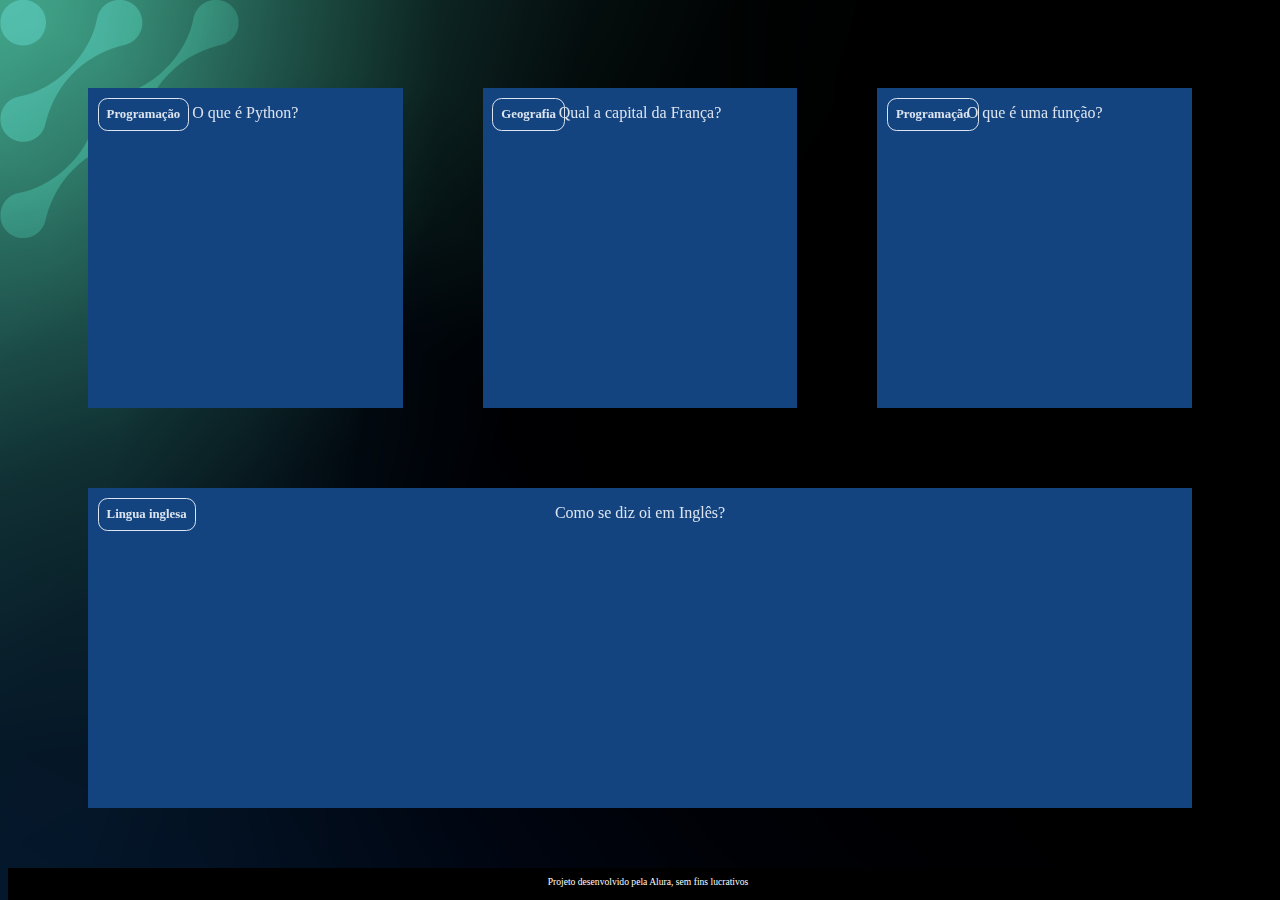
==== FlashCard-Ariel-main/FLASHCARD-Ariel/index.html @ 95237bbc "Add files via upload" ====
<!DOCTYPE html>
<html lang="pt-br">
<head>
    <meta charset="UTF-8">
    <meta name="viewport" content="width=device-width, initial-scale=1.0">
    <link rel="stylesheet" href="assets/style.css">
    <title>Flashcard-Ariel</title>
</head>
<body>
    <main>
        <section id="container">
            <!-- <article class="cartao">
                <div class="cartao_conteudo">
                    <h3>Programação</h3>
                    <div class="cartao_conteudo_pergunta">
                        <p>O que é JavaScript?</p>
                    </div>
                    <div class="cartao_conteudo_resposta">
                        <p>O JavaScript é uma linguagem de programação</p>
                    </div>
                </div>
            </article> -->
        </section>
    </main>
    <footer>
        <p>Projeto desenvolvido pela Alura, sem fins lucrativos</p>
    </footer>
    <script src="App.js"></script>
    <script src="perguntas.js"></script>
</body>
</html>
---- FlashCard-Ariel-main/FLASHCARD-Ariel/assets/style.css ----
:root {
    --text-color: #DBE4EF;
    --card-front-color: #144480;
    --card-back-color: #00F4BF;
}

body {
    background: url('../assets/img/bg-desktop.webp');
    font-family: Bai Jamjuree;
}

#container {
    display: flex; 
    flex-wrap: wrap;
    justify-content: space-between;
    padding: 4rem;
    gap: 3rem;
}

.cartao {
    margin: 1rem 1rem;
    height: 20rem;
    flex-grow: 1;
    flex-basis: calc(33% - 6rem);
}
.cartao_conteudo {
    background-color: var(--card-front-color);
    text-align: center;
    height: 100%;
    transform-style: preserve-3d;
    transition: transform 300ms ease-in-out;
}

.cartao_conteudo h3 {
    color: var(--text-color);
    border: 1px solid var(--text-color);
    text-align: left;
    padding: 0.5rem;
    position: absolute;
    margin: 0.6rem;
    border-radius: 0.6rem;
    font-size: 1vw;
    backface-visibility: hidden;
}

.cartao_conteudo_pergunta p {
    color: var(--text-color);
    font-weight: 500;
}

.cartao_conteudo_resposta p {
    color: var(--card-back-color);
    font-weight: 700;
}

.cartao.active .cartao_conteudo {
    transform: rotateY(180deg);
}

.cartao_conteudo_pergunta,
.cartao_conteudo_resposta {
    backface-visibility: hidden;
    position: absolute;
    height: 100%;
    width: 100%;
    box-sizing: border-box;
}

.cartao_conteudo_resposta{
    transform: rotateY(180deg);
    background-color: rgba(0, 244, 191, 0.2);
    border: 4px solid var(--card-back-color);
}

footer {
    background-color: black;
    color: white;
    position: fixed;
    bottom: 0;
    width: 100%;
    height: 2rem;
}

footer p {
    text-align: center;
    font-size: 0.6rem;
    margin-top: 0.5rem;
}

@media (max-width: 560px) {

    body {
        background: url('../assets/img/bg-mobile.webp');
    }

    .cartao {
        flex: 1 0 calc(100% - 1rem);
    }

    .cartao_conteudo h3 {
        font-size: 3vw;
    }

    .cartao_conteudo p {
        font-size: 3.8vw;
    }

}
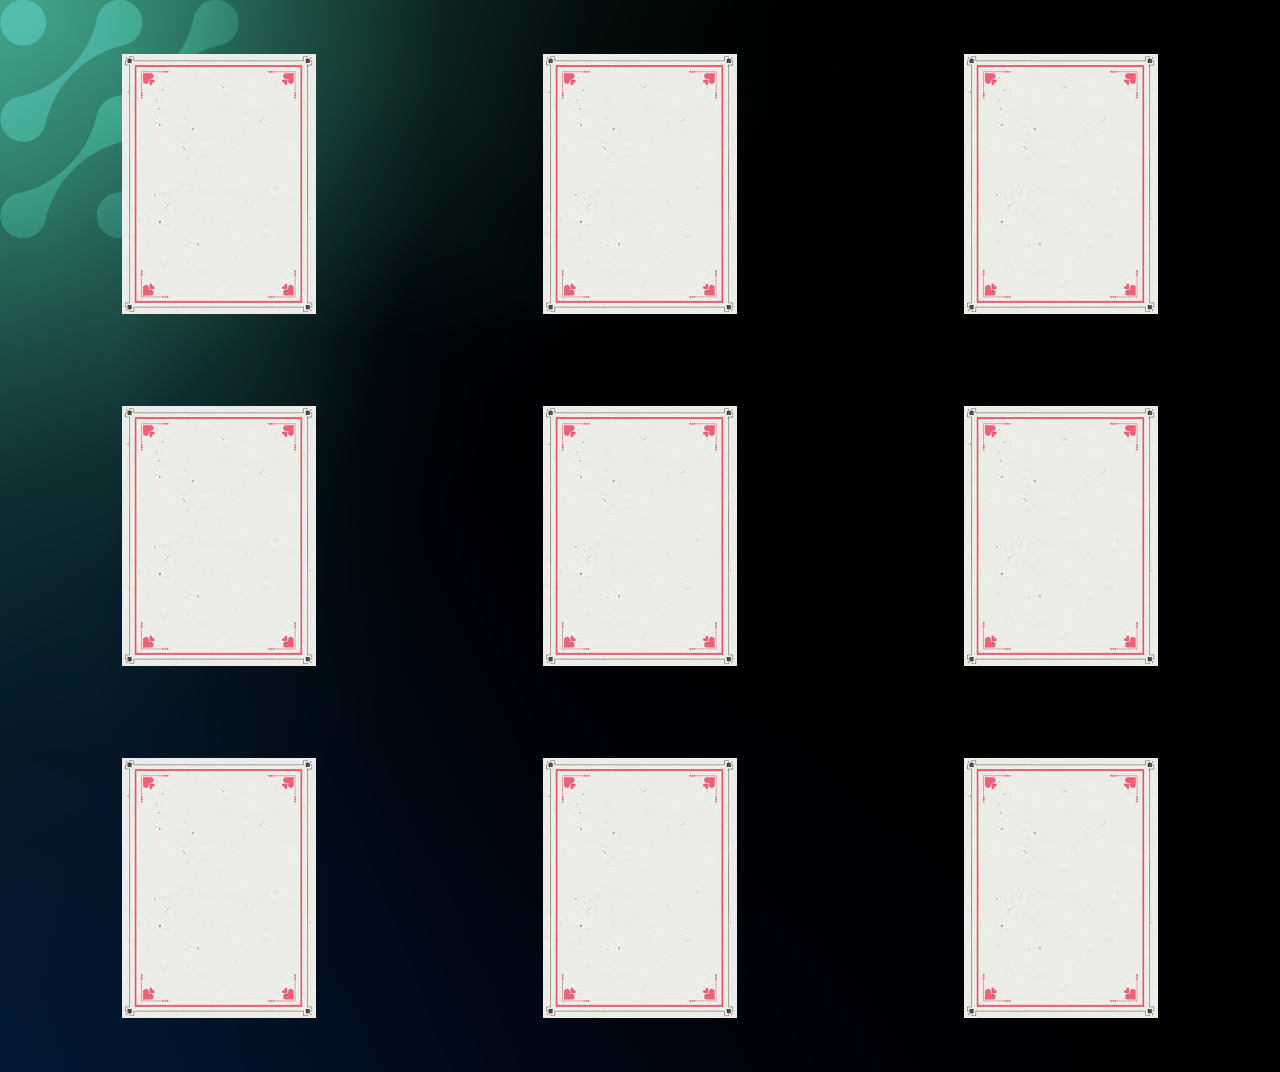
==== commit 5a7ad456: "Add files via upload" ====
--- a/FlashCard-Ariel-main/FLASHCARD-Ariel/index.html
+++ b/FlashCard-Ariel-main/FLASHCARD-Ariel/index.html
@@ -23,9 +23,8 @@
         </section>
     </main>
     <footer>
-        <p>Projeto desenvolvido pela Alura, sem fins lucrativos</p>
     </footer>
     <script src="App.js"></script>
-    <script src="perguntas.js"></script>
+    <script src="imagens.js"></script>
 </body>
 </html>--- a/FlashCard-Ariel-main/FLASHCARD-Ariel/assets/style.css
+++ b/FlashCard-Ariel-main/FLASHCARD-Ariel/assets/style.css
@@ -12,9 +12,6 @@
 #container {
     display: flex; 
     flex-wrap: wrap;
-    justify-content: space-between;
-    padding: 4rem;
-    gap: 3rem;
 }
 
 .cartao {
@@ -23,24 +20,17 @@
     flex-grow: 1;
     flex-basis: calc(33% - 6rem);
 }
+
 .cartao_conteudo {
-    background-color: var(--card-front-color);
+    background-image: url('../assets/img/fundoCarta.jpeg');
+    background-size: auto;
+    background-position: center; 
+    background-repeat: no-repeat; 
     text-align: center;
     height: 100%;
     transform-style: preserve-3d;
     transition: transform 300ms ease-in-out;
-}
-
-.cartao_conteudo h3 {
-    color: var(--text-color);
-    border: 1px solid var(--text-color);
-    text-align: left;
-    padding: 0.5rem;
-    position: absolute;
-    margin: 0.6rem;
-    border-radius: 0.6rem;
-    font-size: 1vw;
-    backface-visibility: hidden;
+    position: relative;
 }
 
 .cartao_conteudo_pergunta p {
@@ -68,23 +58,7 @@
 
 .cartao_conteudo_resposta{
     transform: rotateY(180deg);
-    background-color: rgba(0, 244, 191, 0.2);
-    border: 4px solid var(--card-back-color);
-}
-
-footer {
-    background-color: black;
-    color: white;
-    position: fixed;
-    bottom: 0;
-    width: 100%;
-    height: 2rem;
-}
-
-footer p {
-    text-align: center;
-    font-size: 0.6rem;
-    margin-top: 0.5rem;
+    background-image: url('');
 }
 
 @media (max-width: 560px) {
